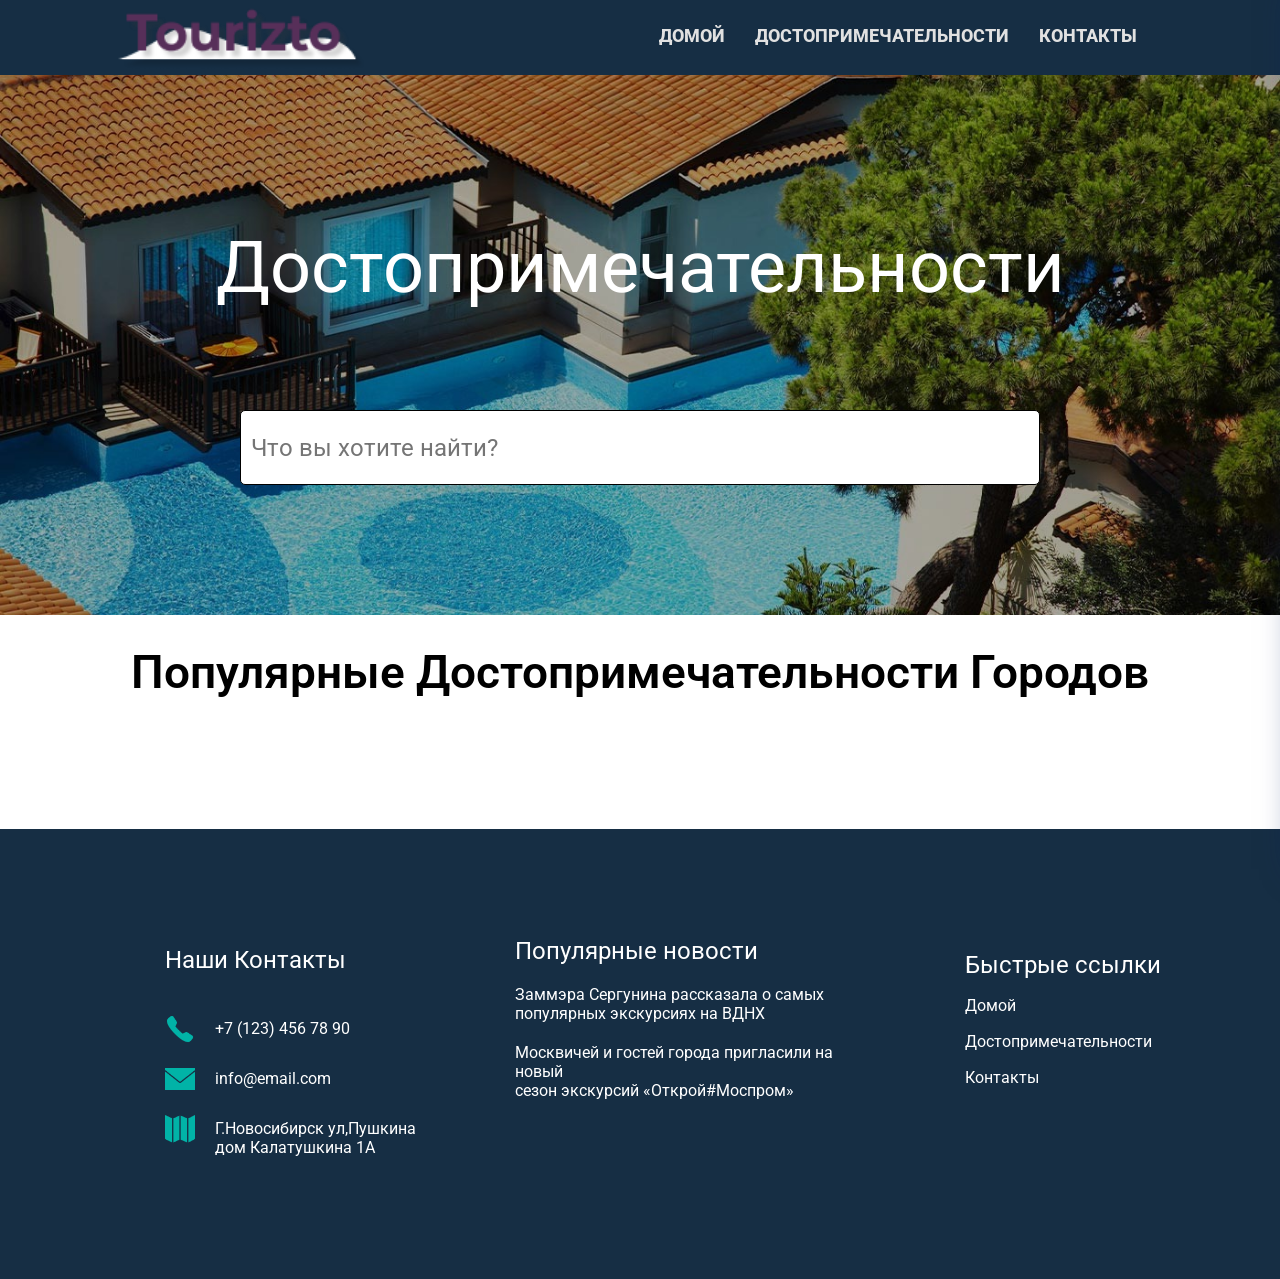
==== sight/attraction.html @ 34844e60 "Добавлен и настроен сервер mochApi все данные берутся от туда,также сделанна система поиска и подроб" ====
<!DOCTYPE html>
<html lang="ru">
<head>
    <meta charset="UTF-8">
    <meta name="viewport" content="width=device-width, initial-scale=1.0">
    <title>Достопримечательности</title>
    <link rel="shortcut icon" href="../assets/img/title.png">
    <link rel="stylesheet" href="./assets/css/style.css">
    <link rel="preconnect" href="https://fonts.googleapis.com">
    <link rel="preconnect" href="https://fonts.gstatic.com" crossorigin>
    <link href="https://fonts.googleapis.com/css2?family=Roboto:ital,wght@0,100;0,300;0,400;0,500;0,700;0,900;1,100;1,300;1,400;1,500;1,700;1,900&display=swap" rel="stylesheet">
</head>
<body>
    <section>
        <header class="header">
            <nav class="header__nav">
                <img src="../assets/img/logo.webp" alt="logo" class="header__img">
                <ul class="header__list">
                    <li><a class="main__btn" href="../index.html">Домой</a></li>
                    <li><a class="main__btn" href="#">Достопримечательности</a></li>
                    <li><a class="main__btn" href="../contact/contact.html">Контакты</a></li>
                </ul>
            </nav>
            <div class="menu">
                <input type="checkbox" id="burger-checkbox" class="burger-checkbox">
                <label for="burger-checkbox" class="burger"></label>
                <ul class="menu-list">
                    <li><a class="menu-item" href="../index.html">Домой</a></li>
                    <li><a class="menu-item" href="#">Достопримечательности</a></li>
                    <li><a class="menu-item" href="../contact/contact.html">Контакты</a></li>
                </ul>
            </div>
        </header>
        <div class="main__section">
            <div class="header__title">
                <h1>Достопримечательности</h1>
            </div>
            <form class="header__search"> 
                <input class="header__search-poisk" id="searchInput" type="search" name="text" class="search" placeholder="Что вы хотите найти?">
            </form>
        </div>
    </section>
    <section class="info" id="infoSection">
        <h2 class="populyar__title">Популярные Достопримечательности Городов</h2>
        <div id="data-list"></div>
        <div class="social-panel-container">
            <div class="social-panel">
                <button class="close-btn">&#x2715;</button>
                <div class="obratnuj__zvonok"></div>
            </div>
        </div>    
    </section>
    <footer class="footer">
        <div>
            <ul>
                <li class="footer__title1">Наши Контакты</li>
                <li class="footer__text"><img src="../assets/img/phone.png" alt="call" width="30px" height="30px"><p>+7 (123) 456 78 90</p></li>
                <li class="footer__text"><img src="../assets/img/pismo.png" alt="email" width="30px" height="30px"><p>info@email.com</p></li>
                <li class="footer__text"><img src="../assets/img/cart.png" alt="market" width="30px" height="30px"><p>Г.Новосибирск ул,Пушкина<br> дом Калатушкина 1А</p></li>
            </ul>
            <ul class="footer__title2">
                <li class="footer__title"><a href="https://be30nch1k.github.io/snake.github.io/">Популярные новости</a></li>
                <li class="footer__text"><a class="footer__nav footer__text1" href="https://iz.ru/1757300/2024-09-11/zammera-sergunina-rasskazala-o-samykh-populiarnykh-ekskursiiakh-na-vdnkh">Заммэра Сергунина рассказала о самых<br> популярных экскурсиях на ВДНХ</a></li>
                <li class="footer__text"><a class="footer__nav footer__text1" href="https://iz.ru/1767613/2024-10-01/moskvichei-i-gostei-goroda-priglasili-na-novyi-sezon-ekskursii-otkroimosprom">Москвичей и гостей города пригласили на новый<br> сезон экскурсий «Открой#Моспром»</a></li>
            </ul>
            <ul class="footer__title3">
                <li class="footer__title">Быстрые ссылки</li>
                <li class="footer__nav foo"><a class="footer__nav" href="../index.html">Домой</a></li>
                <li class="footer__nav"><a class="footer__nav" href="#">Достопримечательности</a></li>
                <li class="footer__nav"><a class="footer__nav" href="../contact/contact.html">Контакты</a></li>
            </ul>
        </div>
    </footer>
    <script src="https://api-maps.yandex.ru/2.1/?apikey=d17171be-e31d-4aa1-951b-8572e93698f6&lang=ru_RU" type="text/javascript"></script>
    <script src="./assets/JS/script.js"></script>

</body>
</html>
---- sight/assets/css/style.css ----
* {
  margin: 0;
  padding: 0;
  font-family: roboto;
}


li {
  list-style: none;
}

a {
  text-decoration: none;
}

body {
  overflow-x: hidden;
}

.main__section {
  background: url(../img/polo-photoaidcom-darken.jpg) no-repeat center center/cover;
  height: 60vh;
}

.header {
  background-color: #162e44;
}
@media (max-width: 376px) {
  .header {
    display: flex;
    justify-content: space-around;
  }
}
.header__img {
  top: 10px;
  height: 75px;
  width: 250px;
}
@media (max-width: 376px) {
  .header__img {
    height: 50px;
    width: 175px;
  }
}
.header__nav {
  display: flex;
  justify-content: space-around;
}
.header__list {
  display: flex;
  padding: 25px;
}
@media (max-width: 376px) {
  .header__list {
    display: none;
  }
}
.main__btn {
  margin-left: 30px;
  font-size: 18px;
  color: #e1e1e1;
  font-family: inherit;
  font-weight: 800;
  cursor: pointer;
  position: relative;
  border: none;
  background: none;
  text-transform: uppercase;
  transition-timing-function: cubic-bezier(0.25, 0.8, 0.25, 1);
  transition-duration: 400ms;
  transition-property: color;
  align-items: center;
}

.main__btn:focus:after,
.main__btn:hover:after {
  width: 100%;
  left: 0%;
}

.main__btn:after {
  content: "";
  pointer-events: none;
  bottom: -2px;
  left: 50%;
  position: absolute;
  width: 0%;
  height: 2px;
  background-color: #008cff;
  transition-timing-function: cubic-bezier(0.25, 0.8, 0.25, 1);
  transition-duration: 400ms;
  transition-property: width, left;
}
.header__title {
  text-align: center;
  font-weight: 400;
  color: white;
}
.header__title h1 {
  font-size: 72px;
  padding-top: 150px;
  font-weight: 400;
}
@media (max-width: 376px) {
  .header__title h1 {
    font-size: 30px;
    font-weight: 600;
  }
}
.header__title div {
  font-size: 48px;
}
.header__search {
  margin-top: 100px;
  text-align: center;
}
.header__search form {
  position: relative;
  width: 300px;
  margin: 0 auto;
}
.header__search input {
  width: 800px;
  height: 75px;
  padding-left: 10px;
  border: 1px solid #000000;
  border-radius: 5px;
  outline: none;
  background: #ffffff;
  color: #000000;
  font-size: 24px;
}
@media (max-width: 376px) {
  .header__search input {
    width: 350px;
  }
}
.header__search button {
  width: 75px;
  height: 75px;
  border: none;
  background: #512e6d;
  border-radius: 10px;
  cursor: pointer;
}
.header__search button img {
  height: 20px;
  width: 20px;
}
.header__search button:hover {
  background: #9761c4;
  transition: all 0.3s;
}
.header__search button:before {
  content: "";
  font-size: 20px;
  color: #F9F0DA;
}

.burger-checkbox {
  position: absolute;
  visibility: hidden;
}

.burger {
  position: relative;
  z-index: 1;
  cursor: pointer;
  display: block;
  position: relative;
  border: none;
  background: transparent;
  width: 40px;
  height: 26px;
}

.burger::before,
.burger::after {
  content: "";
  left: 5px;
  position: absolute;
  display: block;
  width: 100%;
  height: 4px;
  border-radius: 10px;
  background: #EAEAEA;
}

.burger::before {
  top: 0;
  box-shadow: 0 11px 0 #EAEAEA;
  transition: box-shadow 0.3s 0.15s, top 0.3s 0.15s, transform 0.3s;
}

.burger::after {
  bottom: 0;
  transition: bottom 0.3s 0.15s, transform 0.3s;
}

.burger-checkbox:checked + .burger::before {
  top: 11px;
  transform: rotate(45deg);
  box-shadow: 0 6px 0 rgba(0, 0, 0, 0);
  transition: box-shadow 0.15s, top 0.3s, transform 0.3s 0.15s;
}

.burger-checkbox:checked + .burger::after {
  bottom: 11px;
  transform: rotate(-45deg);
  transition: bottom 0.3s, transform 0.3s 0.15s;
}

.menu-list {
  top: 0;
  left: 0;
  position: absolute;
  display: grid;
  gap: 12px;
  padding: 42px 36px;
  margin: 0;
  background: #EAEAEA;
  list-style-type: none;
  transform: translateX(-100%);
  transition: 0.3s;
  width: 200px;
}

.menu-item:hover {
  color: #008cff;
}

.burger-checkbox:checked ~ .menu-list {
  transform: translateX(0);
}

.menu {
  display: none;
}
@media (max-width: 376px) {
  .menu {
    display: block;
    padding-top: 10px;
  }
}

.populyar__title {
  font-size: 46px;
  text-align: center;
  padding: 30px;
  color: white;
  font-weight: 600;
}
@media (max-width: 376px) {
  .populyar__title {
    font-size: 25px;
  }
}

.menu-item {
  font-size: 16px;
  color: #000;
  padding-left: 10px;
}
#details {
  display: none;
}
.attraction {
  cursor: pointer;
  margin: 10px 0;
}
#map {
  width: 100%;
  height: 400px;
}
.info__main {
  display: flex;
}
@media (max-width: 376px) {
  .info__main {
    display: block;
    margin-top: 50px;
  }
}
.info h2 {
  color: #000000;
}
.info__img {
  padding: 100px 0px 100px 200px;
  opacity: 1;
  height: 500px;
  width: 700px;
}
@media (max-width: 376px) {
  .info__img {
    padding: 0 0px;
    height: 300px;
    width: 376px;
  }
}
.info__img:active {
  opacity: 4;
  transform: translateX(0%);
}
.info__box {
  padding: 100px 0px 100px 150px;
  max-width: 750px;
}
@media (max-width: 376px) {
  .info__box {
    padding: 0px 60px;
  }
}
.info__title {
  padding-top: 30px;
  font-size: 36px;
  font-weight: 600;
}
@media (max-width: 376px) {
  .info__title {
    font-size: 30px;
  }
}
.info__text {
  padding: 50px 0 0 0;
  font-size: 24px;
  font-weight: 300;
}
@media (max-width: 376px) {
  .info__text {
    font-size: 20px;
  }
}
.info__btn {
  padding: 30px 50px;
  font-size: 30px;
  margin-top: 50px;
  border: 0;
  background: #59cab0;
  color: white;
  transition: all 0.9s cubic-bezier(0.19, 1, 0.22, 1);
  box-shadow: inset 0 0 20px rgba(255, 255, 255, 0);
}
@media (max-width: 376px) {
  .info__btn {
    padding: 10px 30px;
  }
}
.info__btn a {
  color: #000000;
  
}
.info__btn:hover {
  border: 4px solid;
  box-shadow: inset 0 0 20px rgba(255, 255, 255, 0.5), 0 0 20px rgba(255, 255, 255, 0.2);
  outline-color: rgba(255, 255, 255, 0);
  outline-offset: 15px;
  text-shadow: 1px 1px 2px #427388;
  background-color: white;
  color: #000000;
}
.info__mini-box {
  display: flex;
  justify-content: space-between;
}
@media (max-width: 376px) {
  .info__mini-box {
    display: block;
  }
}


.footer {
  margin-top: 100px;
  background-color: #162e44;
  height: 50vh;
  color: #fff;
  display: flex;
  justify-content: center;
}
@media (max-width: 376px) {
  .footer {
    display: block;
    height: 100%;
  }
}
.footer__title1 {
  font-size: 24px;
  padding-bottom: 20px;
}
.footer__title2 {
  font-size: 24px;
  margin-bottom: 71px;
  margin-right: 100px;
}
@media (max-width: 376px) {
  .footer__title2 {
    margin-bottom: 0;
  }
}
.footer__title2 a {
  color: white;
}
.footer__title3 {
  margin-bottom: 71px;
  font-size: 24px;
}
@media (max-width: 376px) {
  .footer__title3 {
    margin-bottom: 0;
  }
}
.footer__text {
  font-size: 16px;
  display: flex;
  padding-top: 20px;
  transition: all 0.3s ease;
}
@media (max-width: 376px) {
  .footer__text {
    display: flex;
    width: 300px;
  }
}
.footer__text p {
  padding: 5px 20px;
}
@media (max-width: 376px) {
  .footer__text p {
    width: 200px;
  }
}
.footer ul {
  width: 350px;
}
@media (max-width: 376px) {
  .footer ul {
    padding: 20px 0px;
  }
}
.footer div {
  display: flex;
  justify-content: center;
  align-items: center;
  margin-left: 200px;
}
@media (max-width: 376px) {
  .footer div {
    margin-left: 0;
    display: block;
    padding: 30px 20px;
  }
}
.footer__nav {
  color: white;
  font-size: 16px;
  transition: all 0.3s ease;
  padding-top: 17px;
}
.footer__nav:hover {
  color: #01b3a7;
}
.footer__text:hover {
  color: #01b3a7;
}
.footer__text1 {
  padding-top: 0;
}

.container button {
  color: #000;
  padding: 40px 100px;
  border-radius: 24px;
  background-color: #fff;
  font-size: 36px;
  transition: all 0.5s;
}
@media (max-width: 376px) {
  .container button {
    padding: 20px 20px;
  }
}
.container button:hover {
  background-color: #01b3a7;
  border: 0px;
  color: #fff;
}




.btn {
	background-color: #2A265F;
	border: 0;
	border-radius: 50px;
	box-shadow: 0 10px 10px rgba(0, 0, 0, 0.2);
	color: #fff;
	font-size: 16px;
	padding: 12px 25px;
	position: absolute;
	bottom: 30px;
	right: 30px;
	letter-spacing: 1px;
}
.social-panel-container {
  height: 375px;
  z-index: 1;
	position: fixed;
	right: 0;
	bottom: 565px;
	transform: translateX(100%);
	transition: transform 0.4s ease-in-out;
  @media (max-width:376px) {
    left: 20px;
  }
}

.social-panel-container.visible {
	transform: translateX(-10px);
}

.social-panel {	
	background-color: #fff;
	border-radius: 16px;
	box-shadow: 0 16px 31px -17px rgba(0,31,97,0.6);
	border: 5px solid #001F61;
	display: flex;
	flex-direction: column;
	justify-content: center;
	align-items: center;
	font-family: 'Muli';
	position: relative;
	height: 900px;	
	width: 750px;
	max-width: calc(100% - 10px);
}

.social-panel button.close-btn {
  padding: 5px 10px;
	border: 0;
	color: #97A5CE;
	cursor: pointer;
	font-size: 20px;
	position: absolute;
	top: 5px;
	right: 5px;
}


.obratnuj__zvonok {
  width: 100%;
}
.modal__img{
  width: 250px;
  height: 250px;
}
.modal__box{
  display: flex;
  padding: 0px 35px;
}
.modal__title{
  font-size: 24px;
  text-align: center;
  padding-bottom: 20px;
}
#map{
  padding-top: 100px;
}
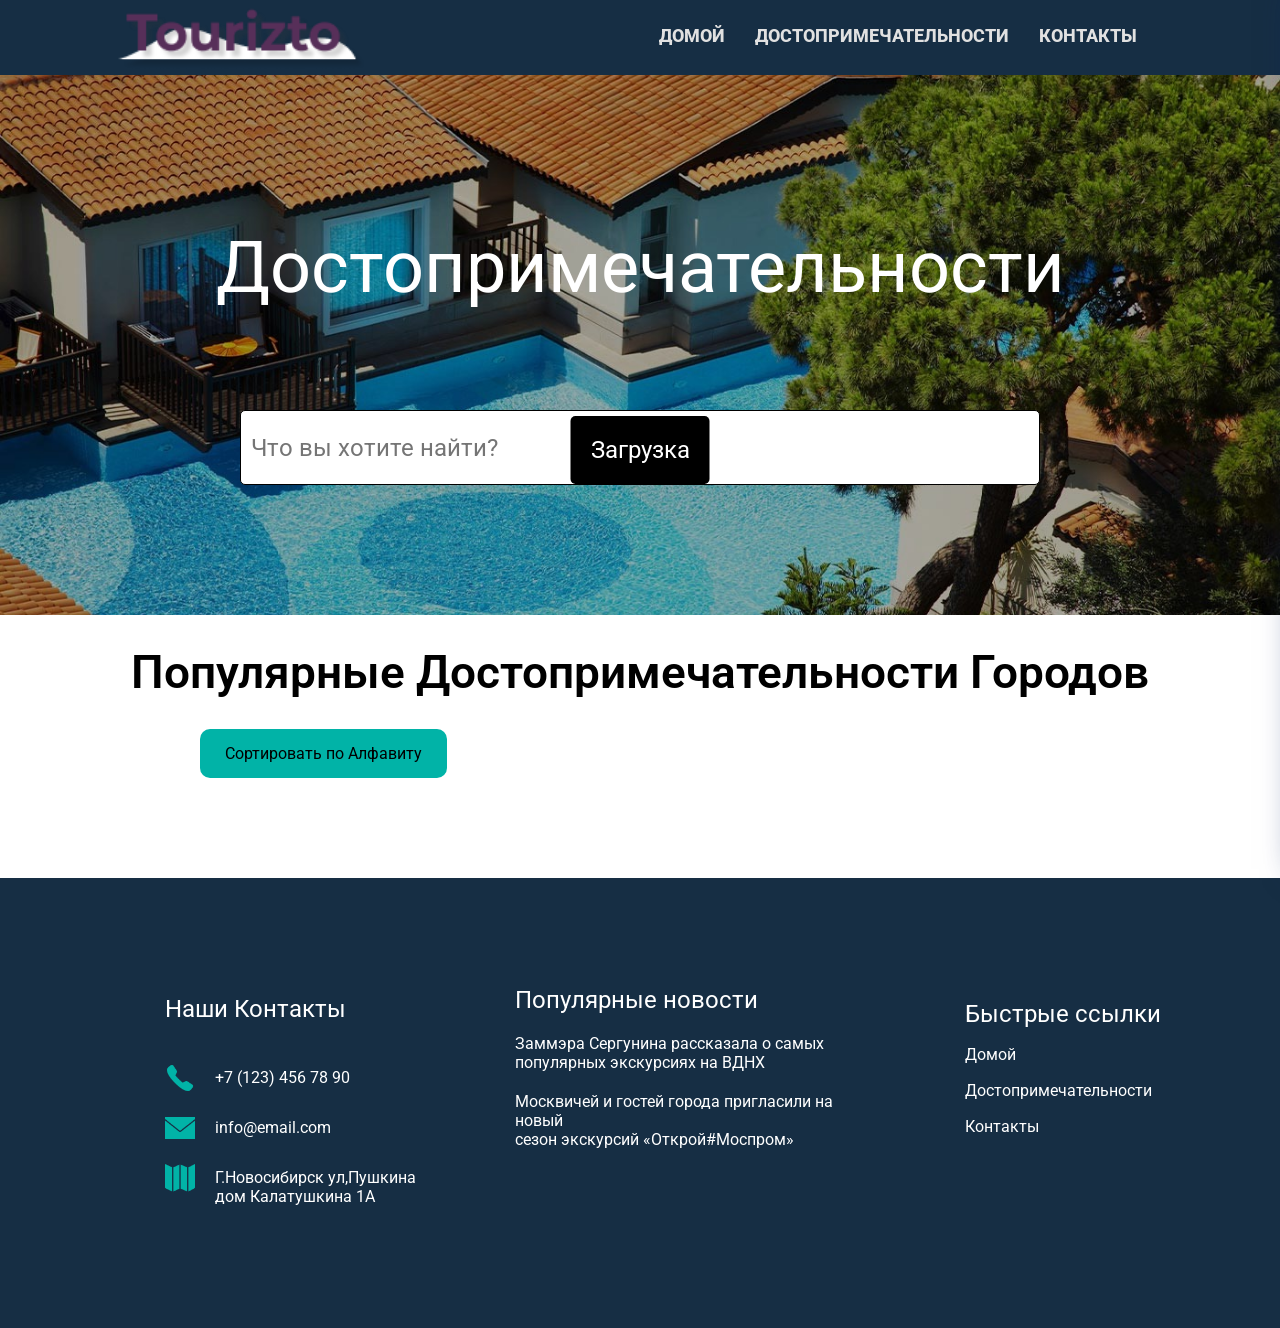
==== commit 012baf76: "Добавил сортировку по Алфавиту и исправил некоторые ошибки" ====
--- a/sight/attraction.html
+++ b/sight/attraction.html
@@ -42,14 +42,18 @@
     </section>
     <section class="info" id="infoSection">
         <h2 class="populyar__title">Популярные Достопримечательности Городов</h2>
+        <button id="sortName">Сортировать по Алфавиту</button>      
+        <div id="loader" class="loader" style="display: none;">Загрузка</div>
         <div id="data-list"></div>
+        <div id="pagination"></div>
         <div class="social-panel-container">
             <div class="social-panel">
                 <button class="close-btn">&#x2715;</button>
                 <div class="obratnuj__zvonok"></div>
             </div>
-        </div>    
-    </section>
+        </div>
+           
+    </section>    
     <footer class="footer">
         <div>
             <ul>
--- a/sight/assets/css/style.css
+++ b/sight/assets/css/style.css
@@ -485,9 +485,6 @@
   color: #fff;
 }
 
-
-
-
 .btn {
 	background-color: #2A265F;
 	border: 0;
@@ -511,6 +508,7 @@
 	transition: transform 0.4s ease-in-out;
   @media (max-width:376px) {
     left: 20px;
+    bottom: 275px;
   }
 }
 
@@ -532,6 +530,9 @@
 	height: 900px;	
 	width: 750px;
 	max-width: calc(100% - 10px);
+  @media(max-width:376px) {
+    height: 625px;
+  }
 }
 
 .social-panel button.close-btn {
@@ -551,17 +552,87 @@
 }
 .modal__img{
   width: 250px;
-  height: 250px;
+  height: 160px;
 }
 .modal__box{
   display: flex;
+  justify-content: space-around;
   padding: 0px 35px;
+  @media (max-width:376px) {
+    display: block;
+  }
 }
 .modal__title{
   font-size: 24px;
   text-align: center;
   padding-bottom: 20px;
+  @media (max-width:376px) {
+    font-size: 12px;
+    padding-top: 35px;
+  }
 }
 #map{
   padding-top: 100px;
+  height: 400px;
+  @media (max-width:376px) {
+   padding-top: 10px;
+   height: 240px;
+  }
+}
+.modal__text{
+  @media (max-width:376px) {
+    font-size: 12px;
+  }
+}
+#pagination button{
+  width: 40px;
+  font-size: 20px;
+  margin-left: 10px;
+  border-radius: 7px;
+  padding: 10px;
+  background-color: #179cd1;
+  color: #fff;
+  border: 0px;
+  transition: ease 0.2s;
+
+}
+#pagination button:hover{
+  width: 60px;
+  background-color: #48ced379;
+  color: #3d5c70;
+}
+#pagination{
+  justify-content: center;
+  display: flex;
+  @media (max-width:376px) {
+    padding-top: 20px;
+  }
+}
+.loader {
+  position: fixed;
+  top: 50%; 
+  left: 50%; 
+  transform: translate(-50%, -50%);
+  font-size: 24px; 
+  color: #ffffff; 
+  padding: 20px; 
+  border-radius: 5px;
+  background-color: #000;
+}
+
+#sortName{
+  background-color: #01b3a7;
+  padding: 15px 25px;
+  font-size: 16px;
+  border: 0px;
+  border-radius: 10px;
+  transition: ease 0.4s;
+  margin-left: 200px;
+  @media (max-width:376px) {
+    margin-left: 70px;
+  }
+}
+#sortName:hover{
+  background-color: #fff;
+  color: #179cd1;
 }
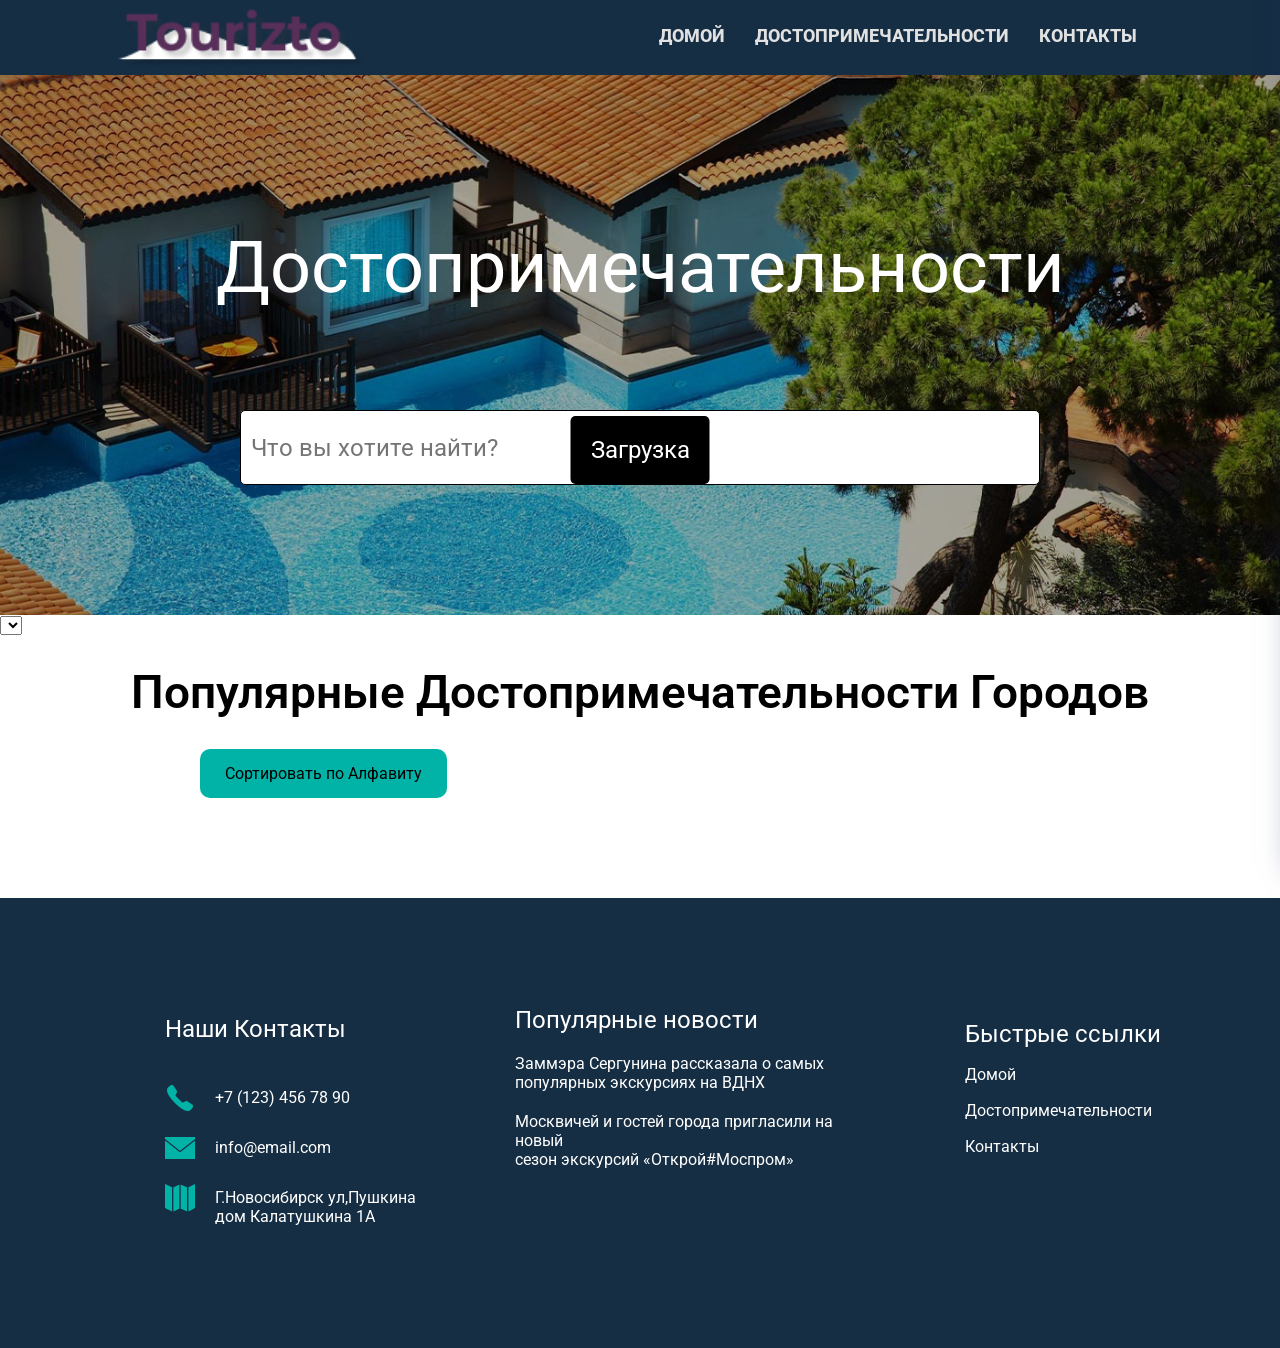
==== commit 2826185d: "change" ====
--- a/sight/attraction.html
+++ b/sight/attraction.html
@@ -41,6 +41,9 @@
         </div>
     </section>
     <section class="info" id="infoSection">
+        <select id="categoryFilter">
+          </select>
+          
         <h2 class="populyar__title">Популярные Достопримечательности Городов</h2>
         <button id="sortName">Сортировать по Алфавиту</button>      
         <div id="loader" class="loader" style="display: none;">Загрузка</div>
--- a/sight/assets/css/style.css
+++ b/sight/assets/css/style.css
@@ -594,18 +594,22 @@
   color: #fff;
   border: 0px;
   transition: ease 0.2s;
-
+  margin-top: 20px;
 }
 #pagination button:hover{
+
   width: 60px;
   background-color: #48ced379;
   color: #3d5c70;
+  cursor: pointer;
 }
 #pagination{
   justify-content: center;
   display: flex;
+
   @media (max-width:376px) {
     padding-top: 20px;
+    display: block;
   }
 }
 .loader {
